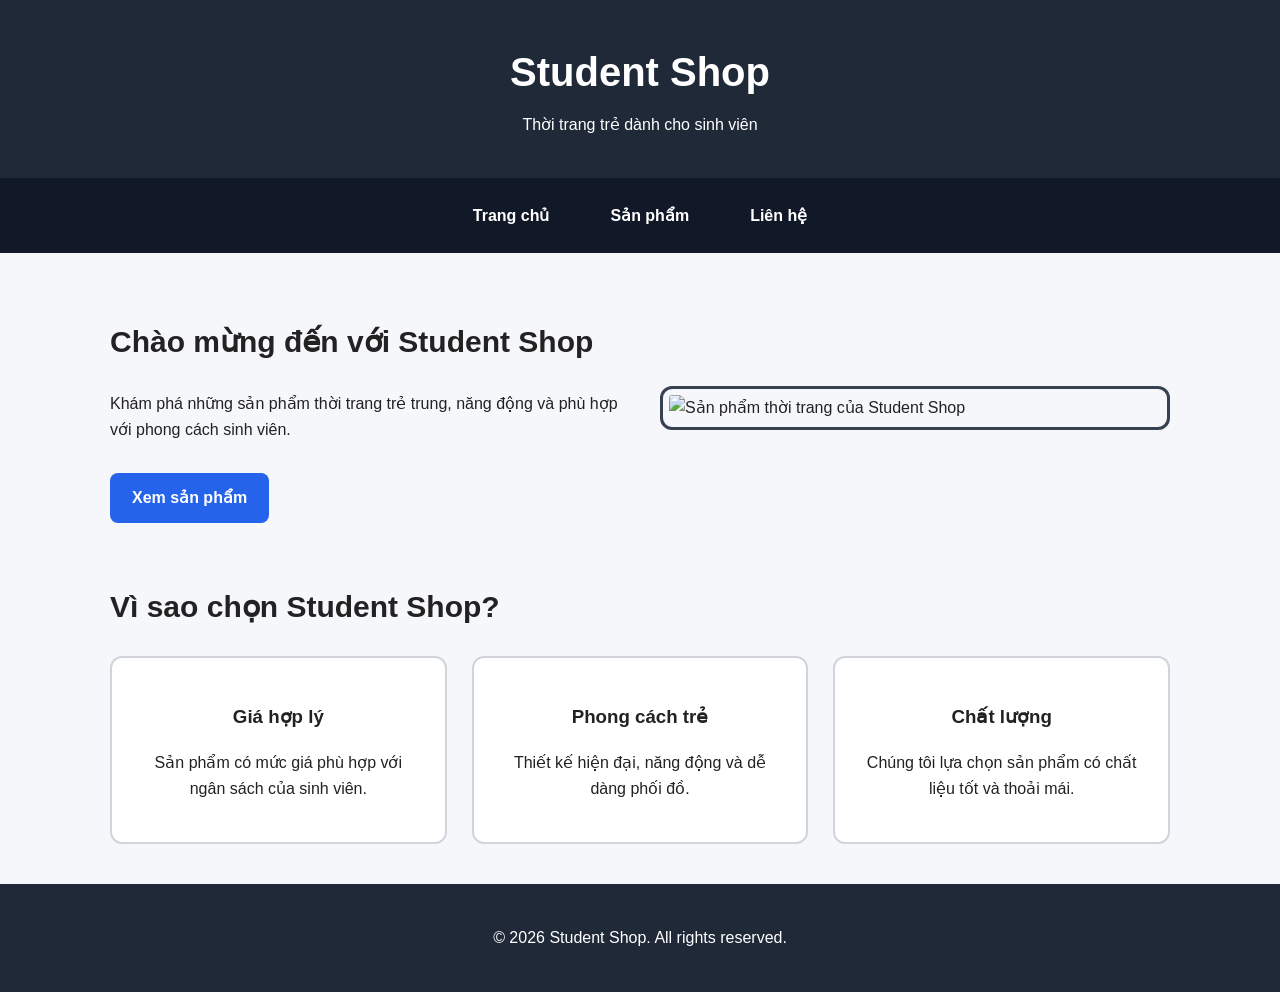
==== index.html @ 2d822628 "Update index.html" ====
<!DOCTYPE html>
<html lang="vi">

<head>
    <meta charset="UTF-8">
    <meta name="viewport" content="width=device-width, initial-scale=1.0">
    <title>Student Shop - Trang chủ</title>
    <link rel="stylesheet" href="style.css">
</head>

<body>

    <a class="skip-link" href="#main-content">
        Chuyển đến nội dung chính
    </a>

    <header>
        <h1>Student Shop</h1>
        <p>Thời trang trẻ dành cho sinh viên</p>
    </header>

    <nav aria-label="Điều hướng chính">
        <ul>
            <li><a href="index.html">Trang chủ</a></li>
            <li><a href="products.html">Sản phẩm</a></li>
            <li><a href="contact.html">Liên hệ</a></li>
        </ul>
    </nav>

    <main id="main-content">

        <section class="hero">

            <div class="hero-text">
                <h2>Chào mừng đến với Student Shop</h2>

                <p>
                    Khám phá những sản phẩm thời trang trẻ trung,
                    năng động và phù hợp với phong cách sinh viên.
                </p>

                <a class="button" href="products.html">
                    Xem sản phẩm
                </a>
            </div>

            <div class="hero-image">
                <img src="images/product1.jpg"
                     alt="Sản phẩm thời trang của Student Shop">
            </div>

        </section>

        <section class="about">

            <h2>Vì sao chọn Student Shop?</h2>

            <div class="feature-container">

                <article class="feature">
                    <h3>Giá hợp lý</h3>
                    <p>
                        Sản phẩm có mức giá phù hợp với ngân sách
                        của sinh viên.
                    </p>
                </article>

                <article class="feature">
                    <h3>Phong cách trẻ</h3>
                    <p>
                        Thiết kế hiện đại, năng động và dễ dàng
                        phối đồ.
                    </p>
                </article>

                <article class="feature">
                    <h3>Chất lượng</h3>
                    <p>
                        Chúng tôi lựa chọn sản phẩm có chất liệu tốt
                        và thoải mái.
                    </p>
                </article>

            </div>

        </section>

    </main>

    <footer>
        <p>&copy; 2026 Student Shop. All rights reserved.</p>
    </footer>
<script src="script.js"></script>
</body>

</html>
---- style.css ----
/* =========================
   CÀI ĐẶT CHUNG
========================= */

* {
    box-sizing: border-box;
}

html {
    scroll-behavior: smooth;
}

body {
    margin: 0;
    font-family: Arial, sans-serif;
    line-height: 1.6;
    background-color: #f5f7fa;
    color: #222222;
}


/* =========================
   HEADER
========================= */

header {
    text-align: center;
    padding: 40px 20px;
    background-color: #1f2937;
    color: #ffffff;
}

header h1 {
    margin: 0;
    font-size: 40px;
}

header p {
    margin: 8px 0 0;
}


/* =========================
   SKIP LINK
========================= */

.skip-link {
    position: absolute;
    top: -60px;
    left: 10px;
    padding: 12px 18px;
    background-color: #ffffff;
    color: #111827;
    border: 2px solid #111827;
    border-radius: 6px;
    text-decoration: none;
    font-weight: bold;
    z-index: 1000;
}

.skip-link:focus {
    top: 10px;
}


/* =========================
   THANH ĐIỀU HƯỚNG - FLEX
========================= */

nav {
    background-color: #111827;
    padding: 15px;
}

nav ul {
    display: flex;
    justify-content: center;
    align-items: center;
    gap: 25px;
    margin: 0;
    padding: 0;
    list-style: none;
}

nav a {
    display: inline-block;
    padding: 10px 18px;
    color: #ffffff;
    text-decoration: none;
    font-weight: bold;
    border-radius: 6px;
    transition: background-color 0.3s, transform 0.3s;
}

nav a:hover {
    background-color: #374151;
    transform: translateY(-3px);
}

nav a:focus {
    outline: 3px solid #fbbf24;
    outline-offset: 3px;
}


/* =========================
   NỘI DUNG CHÍNH
========================= */

main {
    max-width: 1100px;
    margin: 0 auto;
    padding: 40px 20px;
}

h2 {
    margin-bottom: 25px;
    font-size: 30px;
}


/* =========================
   PHẦN GIỚI THIỆU - FLEX
========================= */

.hero {
    display: flex;
    align-items: center;
    justify-content: space-between;
    gap: 40px;
    margin-bottom: 60px;
}

.hero-text {
    flex: 1;
}

.hero-text h2 {
    text-align: left;
}

.hero-image {
    flex: 1;
}


/* =========================
   TẤT CẢ HÌNH ẢNH
   BOX MODEL
========================= */

img {
    display: block;
    max-width: 100%;
    padding: 6px;
    border: 3px solid #374151;
    border-radius: 12px;
}


/* =========================
   NÚT XEM SẢN PHẨM
========================= */

.button {
    display: inline-block;
    padding: 12px 22px;
    margin-top: 15px;
    background-color: #2563eb;
    color: #ffffff;
    text-decoration: none;
    border-radius: 8px;
    font-weight: bold;
    transition: transform 0.3s, background-color 0.3s;
}

.button:hover {
    background-color: #1d4ed8;
    transform: scale(1.05);
}


/* =========================
   3 Ô ĐIỂM NỔI BẬT - FLEX
========================= */

.feature-container {
    display: flex;
    gap: 25px;
}

.feature {
    flex: 1;
    padding: 25px;
    background-color: #ffffff;
    border: 2px solid #d1d5db;
    border-radius: 12px;
    text-align: center;
}


/* =========================
   FOOTER
========================= */

footer {
    padding: 25px;
    background-color: #1f2937;
    color: #ffffff;
    text-align: center;
}


/* =========================
   ĐIỆN THOẠI
========================= */

@media (max-width: 768px) {

    nav ul {
        flex-direction: column;
        gap: 8px;
    }

    .hero {
        flex-direction: column;
    }

    .feature-container {
        flex-direction: column;
    }
}
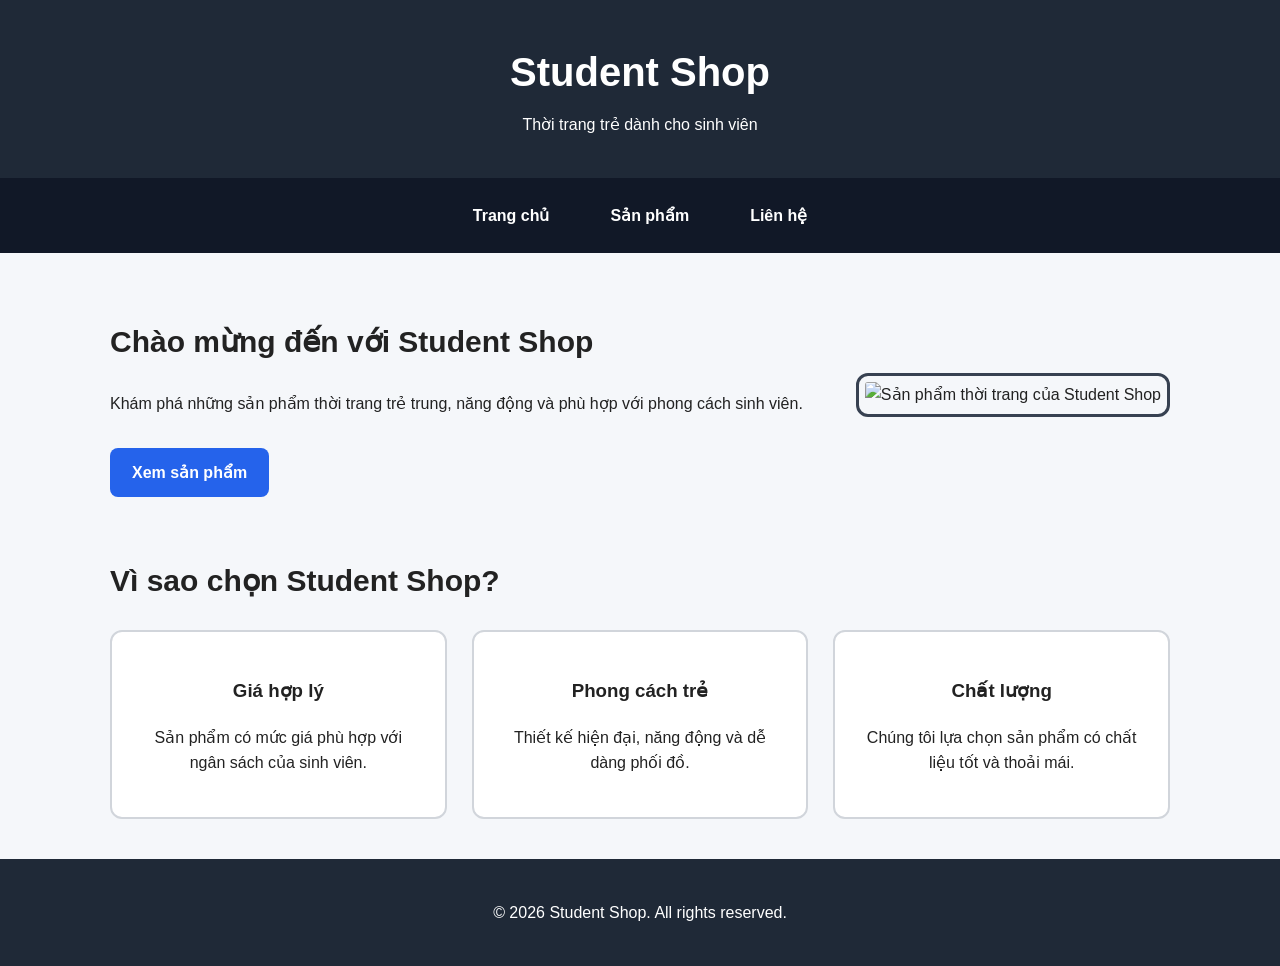
==== commit 70c4fd4e: "Update index.html" ====
--- a/index.html
+++ b/index.html
@@ -44,7 +44,7 @@
                 </a>
             </div>
 
-            <div class="hero-image">
+            <div id="image">
                 <img src="images/product1.jpg"
                      alt="Sản phẩm thời trang của Student Shop">
             </div>
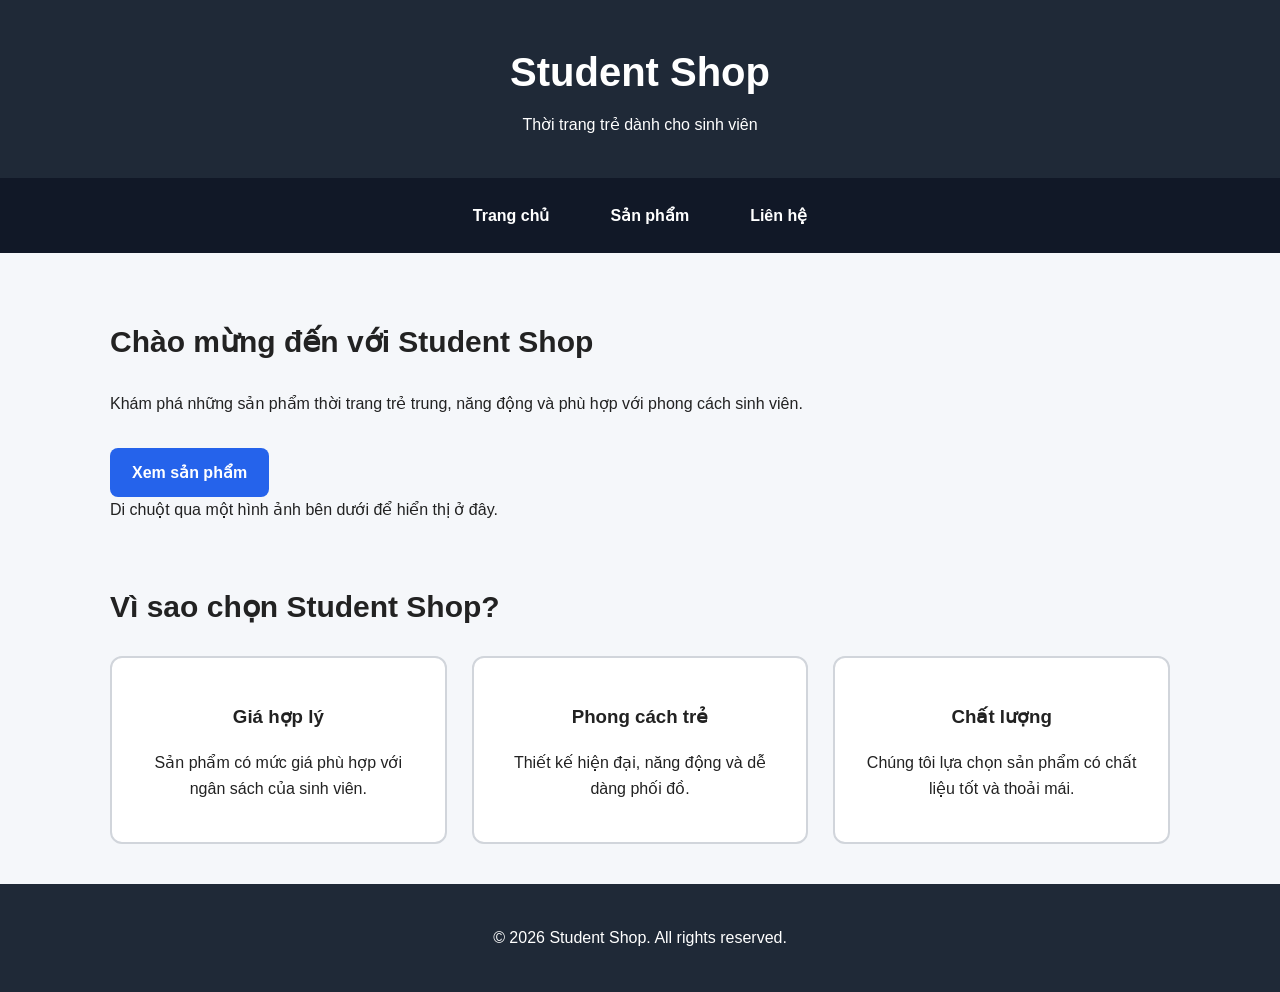
==== commit 24224f3d: "Update index.html" ====
--- a/index.html
+++ b/index.html
@@ -42,13 +42,12 @@
                 <a class="button" href="products.html">
                     Xem sản phẩm
                 </a>
-            </div>
+           
 
-            <div id="image">
-                <img src="images/product1.jpg"
-                     alt="Sản phẩm thời trang của Student Shop">
-            </div>
-
+           <div id="image">
+    Di chuột qua một hình ảnh bên dưới để hiển thị ở đây.
+</div>
+            
         </section>
 
         <section class="about">
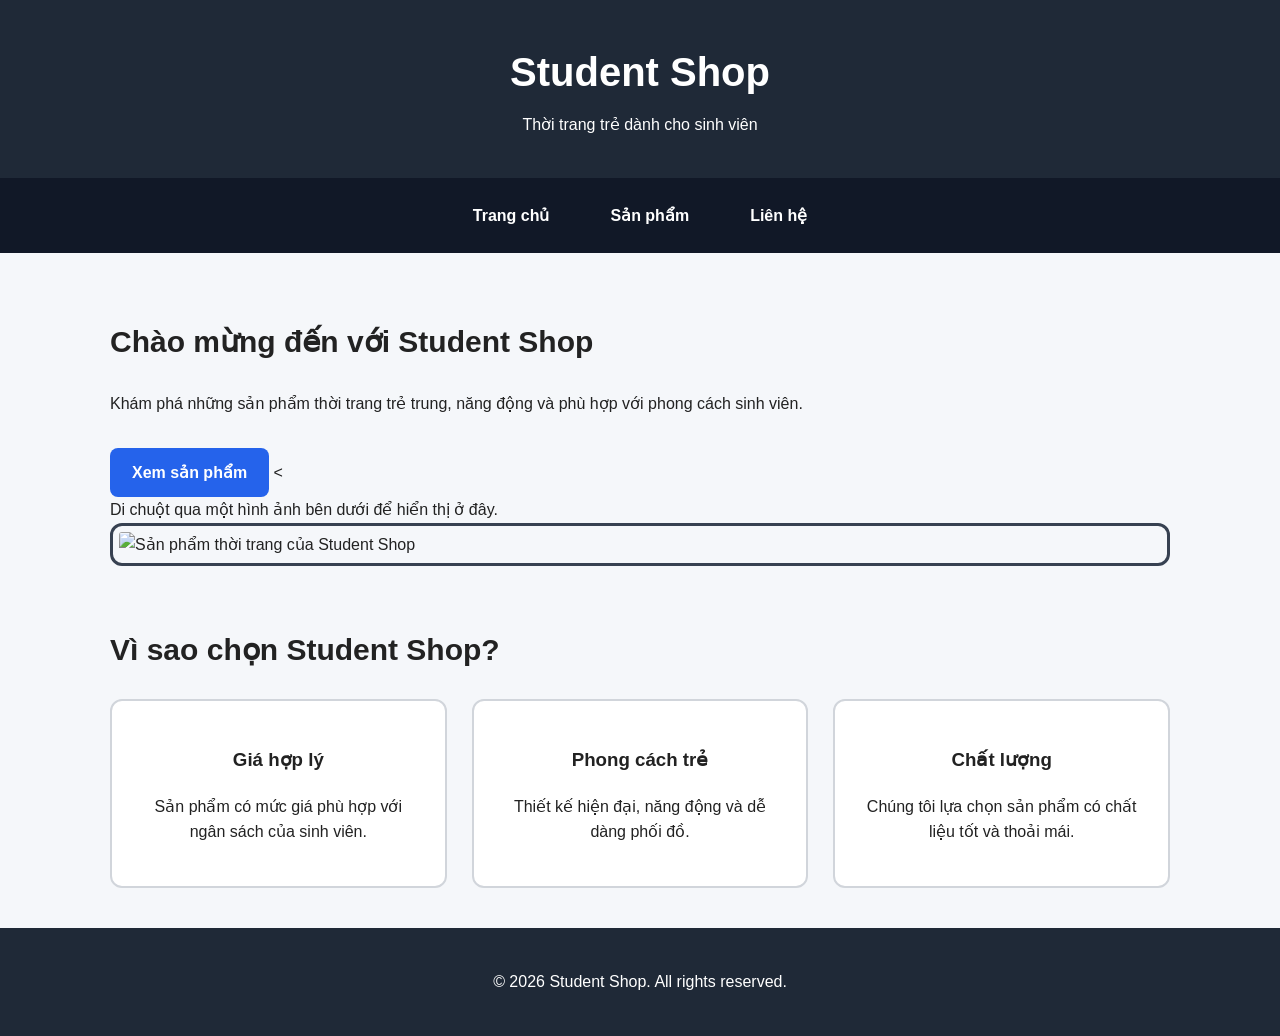
==== commit d506ed2b: "Update index.html" ====
--- a/index.html
+++ b/index.html
@@ -44,9 +44,14 @@
                 </a>
            
 
-           <div id="image">
+           <<div id="image">
     Di chuột qua một hình ảnh bên dưới để hiển thị ở đây.
 </div>
+
+<img src="images/product1.jpg"
+     alt="Sản phẩm thời trang của Student Shop"
+     onmouseover="update(this)"
+     onmouseout="undo()">
             
         </section>
 
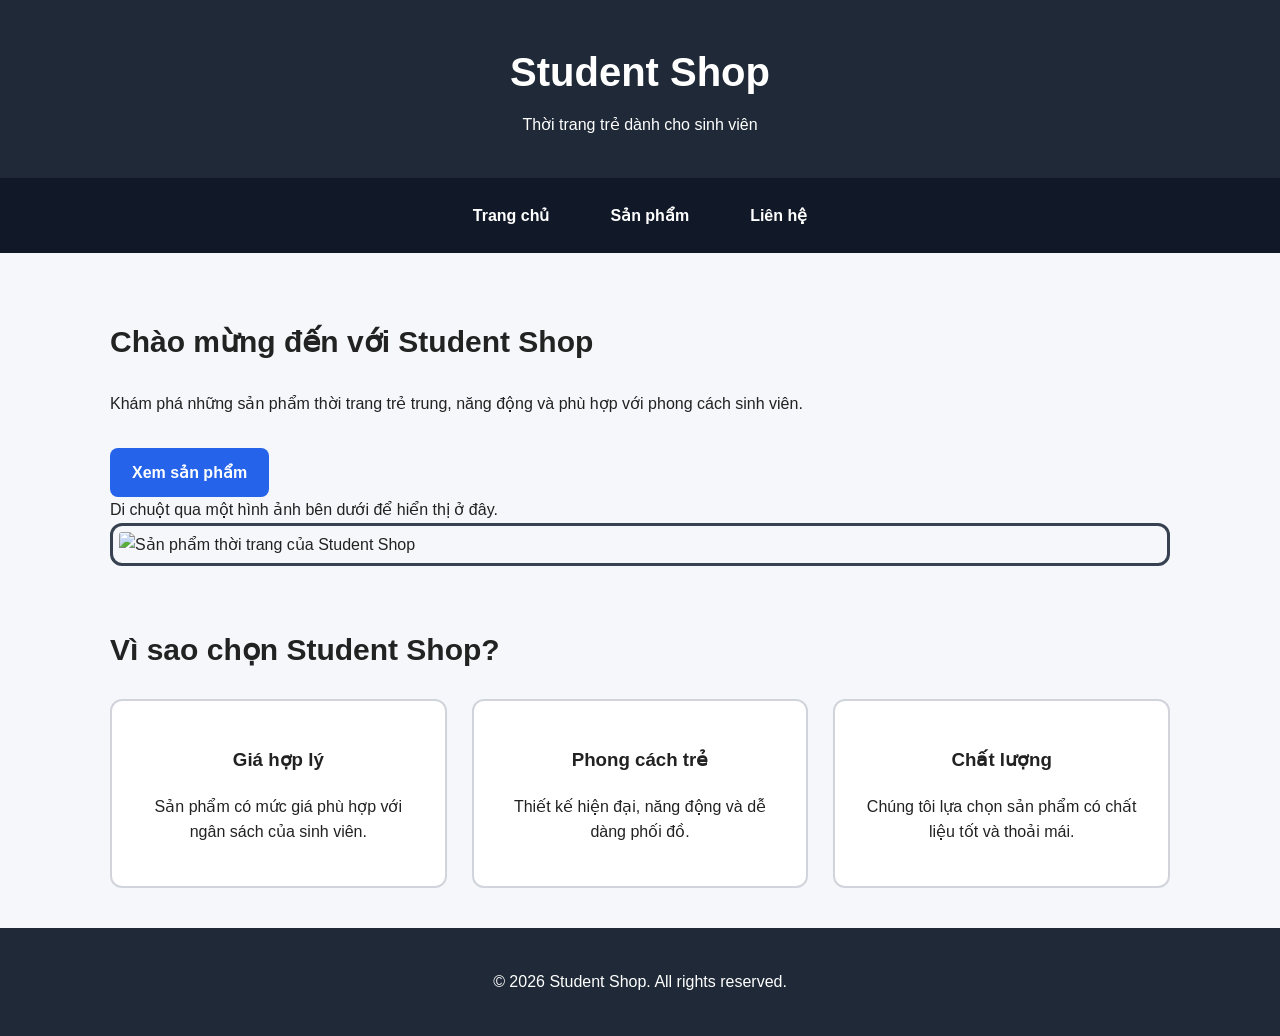
==== commit f890a34f: "Update index.html" ====
--- a/index.html
+++ b/index.html
@@ -44,14 +44,16 @@
                 </a>
            
 
-           <<div id="image">
+           <div id="image">
     Di chuột qua một hình ảnh bên dưới để hiển thị ở đây.
 </div>
 
 <img src="images/product1.jpg"
      alt="Sản phẩm thời trang của Student Shop"
      onmouseover="update(this)"
-     onmouseout="undo()">
+     onmouseout="undo()"
+     onfocus="update(this)"
+     onblur="undo()">
             
         </section>
 
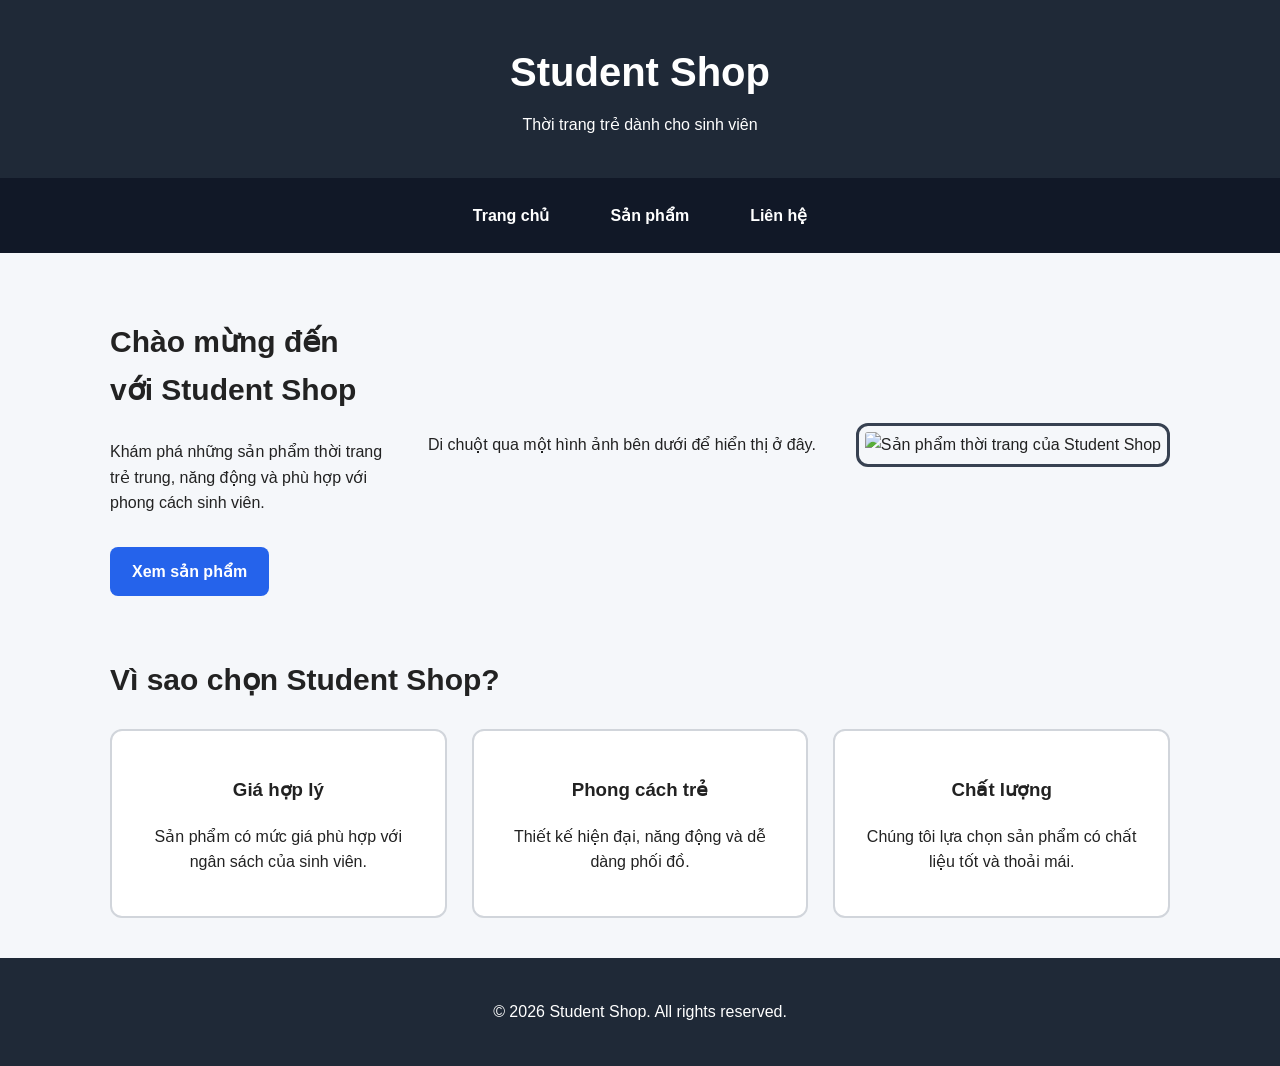
==== commit 43b6c807: "Update index.html" ====
--- a/index.html
+++ b/index.html
@@ -30,19 +30,21 @@
     <main id="main-content">
 
         <section class="hero">
+<div class="hero-text">
 
-            <div class="hero-text">
-                <h2>Chào mừng đến với Student Shop</h2>
+    <h2>Chào mừng đến với Student Shop</h2>
 
-                <p>
-                    Khám phá những sản phẩm thời trang trẻ trung,
-                    năng động và phù hợp với phong cách sinh viên.
-                </p>
+    <p>
+        Khám phá những sản phẩm thời trang trẻ trung,
+        năng động và phù hợp với phong cách sinh viên.
+    </p>
 
-                <a class="button" href="products.html">
-                    Xem sản phẩm
-                </a>
-           
+    <a class="button" href="products.html">
+        Xem sản phẩm
+    </a>
+
+</div>
+                
 
            <div id="image">
     Di chuột qua một hình ảnh bên dưới để hiển thị ở đây.
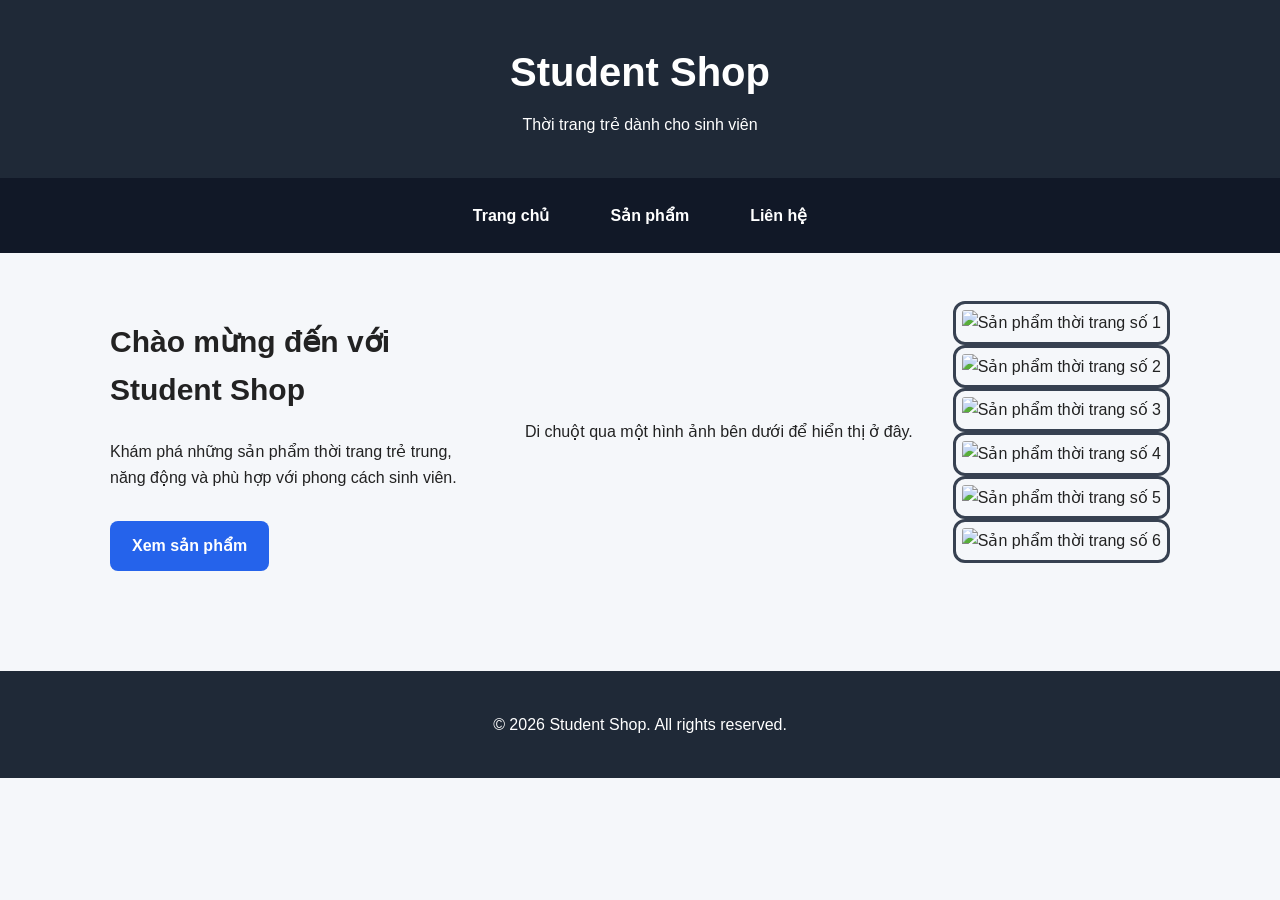
==== commit e4fc32f7: "Update index.html" ====
--- a/index.html
+++ b/index.html
@@ -30,64 +30,67 @@
     <main id="main-content">
 
         <section class="hero">
-<div class="hero-text">
 
-    <h2>Chào mừng đến với Student Shop</h2>
+            <div class="hero-text">
+                <h2>Chào mừng đến với Student Shop</h2>
 
-    <p>
-        Khám phá những sản phẩm thời trang trẻ trung,
-        năng động và phù hợp với phong cách sinh viên.
-    </p>
+                <p>
+                    Khám phá những sản phẩm thời trang trẻ trung,
+                    năng động và phù hợp với phong cách sinh viên.
+                </p>
 
-    <a class="button" href="products.html">
-        Xem sản phẩm
-    </a>
+                <a class="button" href="products.html">
+                    Xem sản phẩm
+                </a>
+            </div>
 
-</div>
-                
+            <div id="image">
+                Di chuột qua một hình ảnh bên dưới để hiển thị ở đây.
+            </div>
 
-           <div id="image">
-    Di chuột qua một hình ảnh bên dưới để hiển thị ở đây.
-</div>
+            <div class="gallery">
 
-<img src="images/product1.jpg"
-     alt="Sản phẩm thời trang của Student Shop"
-     onmouseover="update(this)"
-     onmouseout="undo()"
-     onfocus="update(this)"
-     onblur="undo()">
-            
-        </section>
+                <img src="images/product1.jpg"
+                     alt="Sản phẩm thời trang số 1"
+                     onmouseover="update(this)"
+                     onmouseout="undo()"
+                     onfocus="update(this)"
+                     onblur="undo()">
 
-        <section class="about">
+                <img src="images/product2.jpg"
+                     alt="Sản phẩm thời trang số 2"
+                     onmouseover="update(this)"
+                     onmouseout="undo()"
+                     onfocus="update(this)"
+                     onblur="undo()">
 
-            <h2>Vì sao chọn Student Shop?</h2>
+                <img src="images/product3.jpg"
+                     alt="Sản phẩm thời trang số 3"
+                     onmouseover="update(this)"
+                     onmouseout="undo()"
+                     onfocus="update(this)"
+                     onblur="undo()">
 
-            <div class="feature-container">
+                <img src="images/product4.jpg"
+                     alt="Sản phẩm thời trang số 4"
+                     onmouseover="update(this)"
+                     onmouseout="undo()"
+                     onfocus="update(this)"
+                     onblur="undo()">
 
-                <article class="feature">
-                    <h3>Giá hợp lý</h3>
-                    <p>
-                        Sản phẩm có mức giá phù hợp với ngân sách
-                        của sinh viên.
-                    </p>
-                </article>
+                <img src="images/product5.jpg"
+                     alt="Sản phẩm thời trang số 5"
+                     onmouseover="update(this)"
+                     onmouseout="undo()"
+                     onfocus="update(this)"
+                     onblur="undo()">
 
-                <article class="feature">
-                    <h3>Phong cách trẻ</h3>
-                    <p>
-                        Thiết kế hiện đại, năng động và dễ dàng
-                        phối đồ.
-                    </p>
-                </article>
-
-                <article class="feature">
-                    <h3>Chất lượng</h3>
-                    <p>
-                        Chúng tôi lựa chọn sản phẩm có chất liệu tốt
-                        và thoải mái.
-                    </p>
-                </article>
+                <img src="images/product6.jpg"
+                     alt="Sản phẩm thời trang số 6"
+                     onmouseover="update(this)"
+                     onmouseout="undo()"
+                     onfocus="update(this)"
+                     onblur="undo()">
 
             </div>
 
@@ -98,7 +101,10 @@
     <footer>
         <p>&copy; 2026 Student Shop. All rights reserved.</p>
     </footer>
-<script src="script.js"></script>
+
+    <script src="script.js"></script>
+
 </body>
 
 </html>
+
